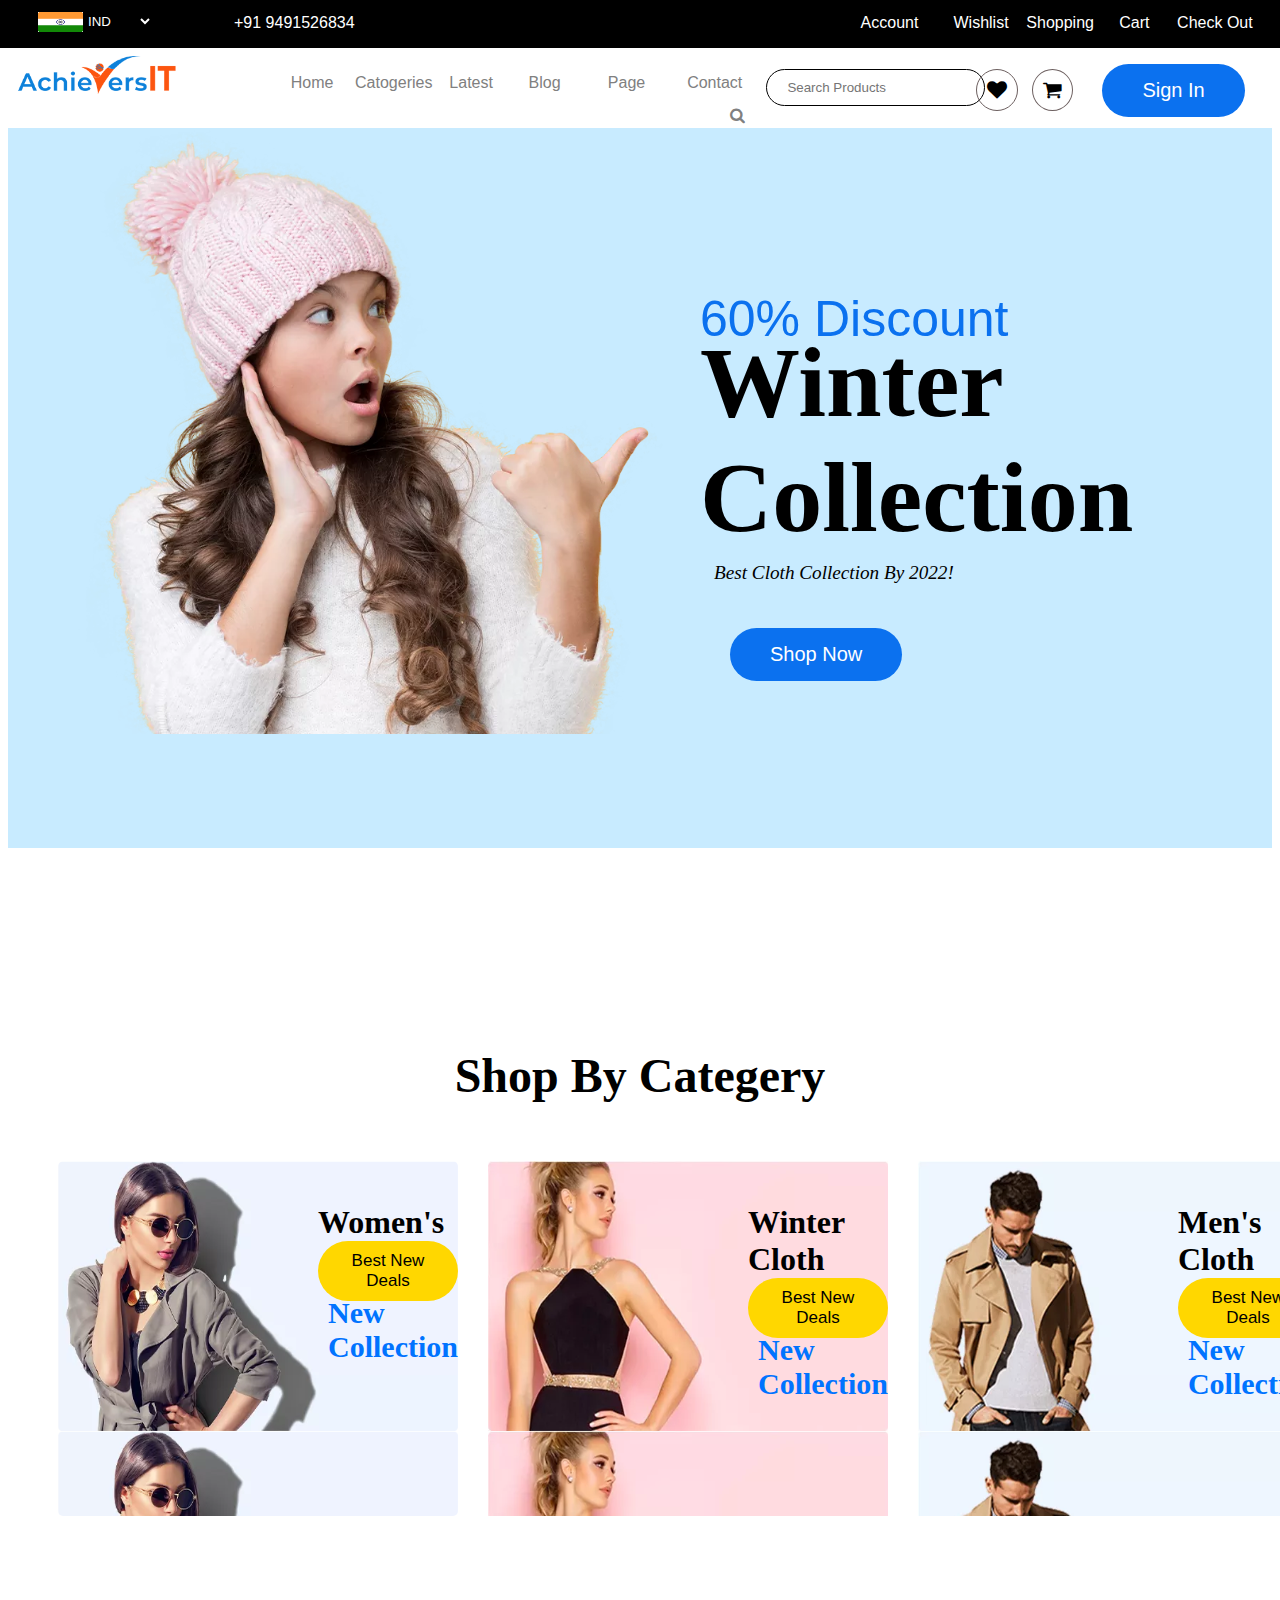
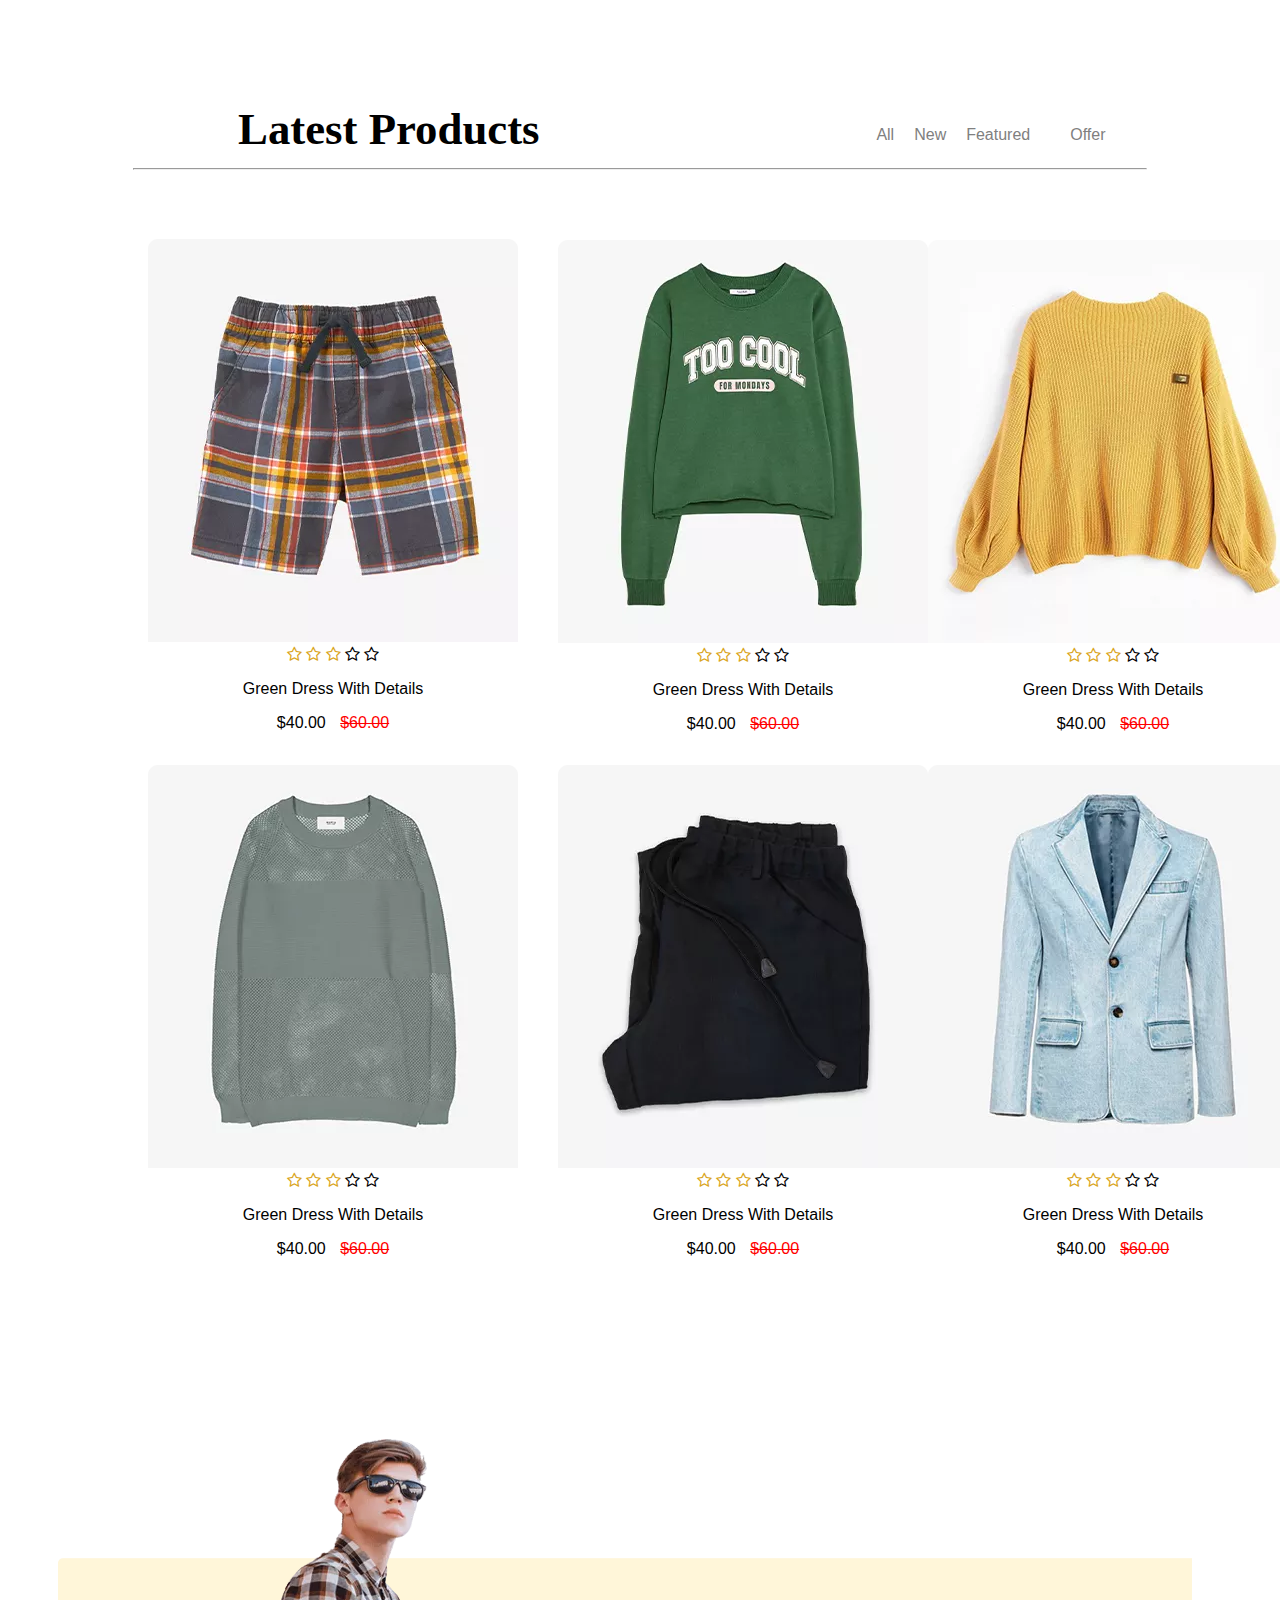
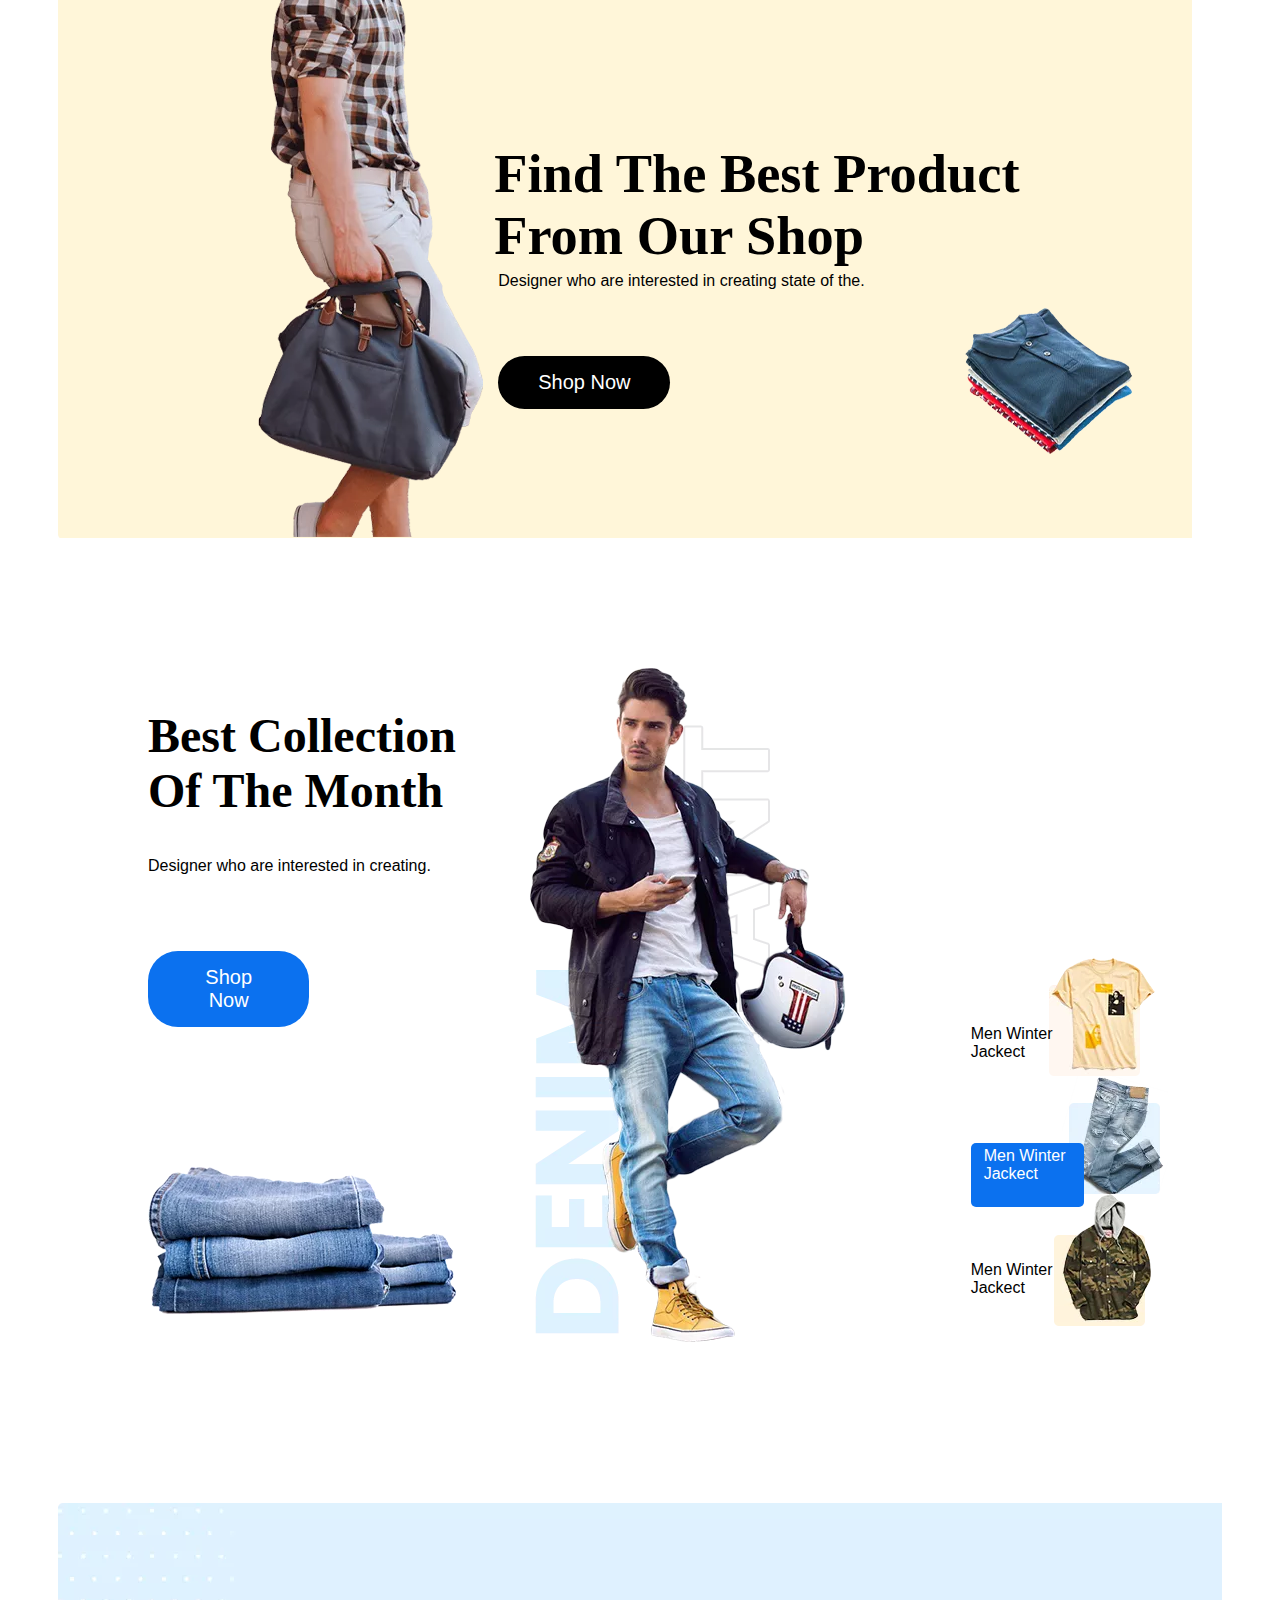
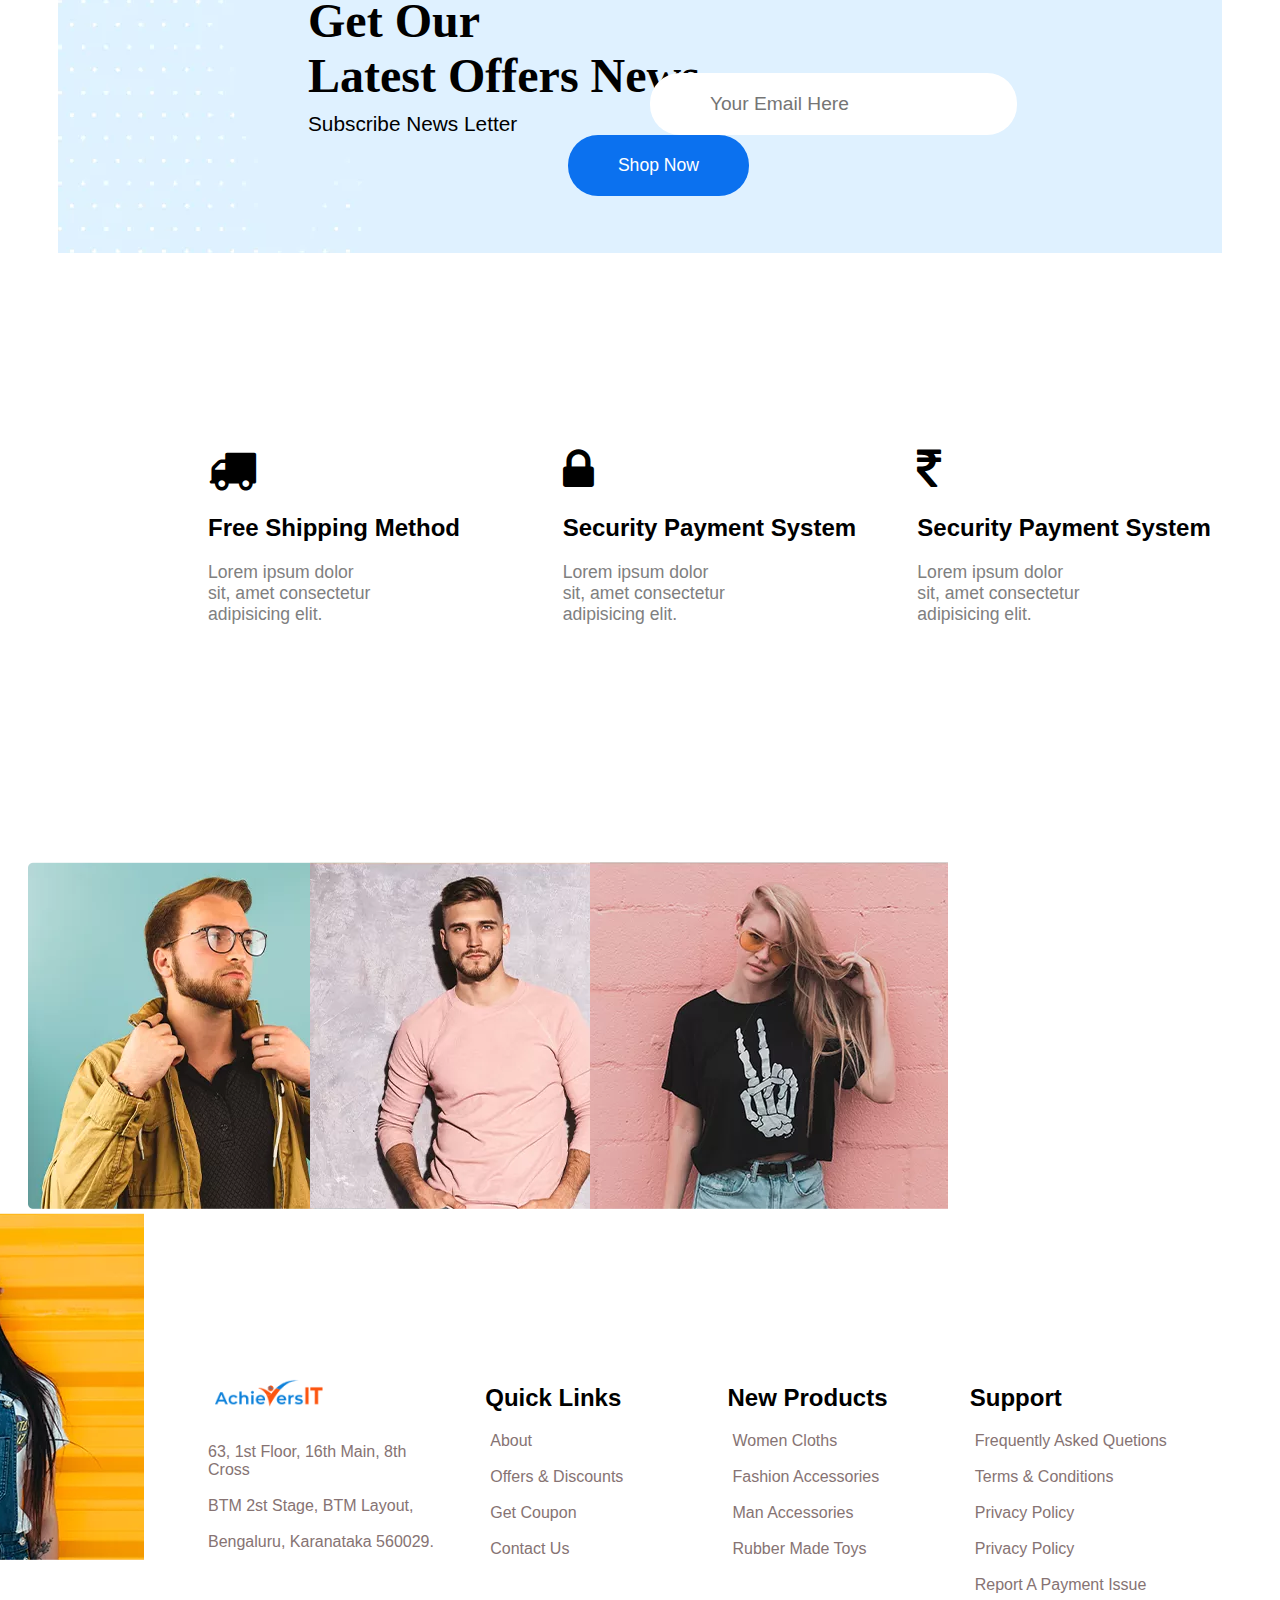
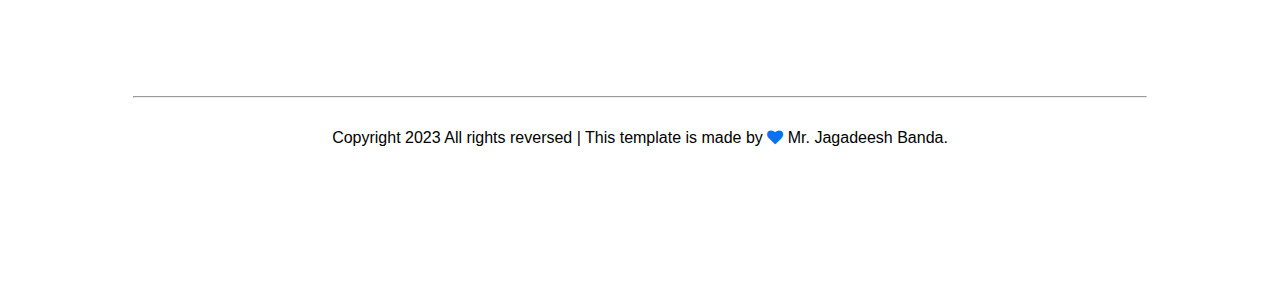
==== index.html @ ba6a8ed6 "Add files via upload" ====
<!DOCTYPE html>
<html lang="en">

<head>
    <meta charset="UTF-8">
    <meta http-equiv="X-UA-Compatible" content="IE=edge">
    <meta name="viewport" content="width=device-width, initial-scale=1.0">
    <title>Winter</title>
    <link rel="stylesheet" href="style.css">
    <link rel="stylesheet" href="https://cdnjs.cloudflare.com/ajax/libs/font-awesome/4.7.0/css/font-awesome.min.css">
</head>

<body>
 <header class="header">
        <section class="child11">
            <div>
                <img src="./assets/icon/header_icon.png" alt="India" srcset="">
            </div>
            <div>
                
                <select>
                    <option value="IND">IND</option>
                    <option value="USA">USA</option>
                    
                    <option value="England">England</option>
                    <option value="Russia">Russia</option>
                    <option value="France">France</option>
                </select>
            </div>
            <div>
                <p> +91 9491526834</p>
            </div>
        </section>
        <section class="parent12">
            <ul class="child12">
                <li> <a href="#">Account</a></li>
                <li><a href="#">Wishlist</a></li>
                <li><a href="#">Shopping</a></li>
                <li><a href="#">Cart</a></li>
                <li><a href="#">Check Out</a></li>

            </ul>
        </section>
    </header>
    <section class="parent2">
        <div class="child21">
            <img src="./assets/logo/logo.png" alt="AIT" srcset="">
        </div>
        <div class="child22">
            <li><a href="#"> Home</a></li>
            <li><a href="#"> Catogeries</a></li>
            <li><a href="#"> Latest</a></li>
            <li><a href="#"> Blog</a></li>
            <li><a href="#"> Page</a></li>
            <li><a href="#"> Contact</a></li>
        </div>
        <div class="child23">
            <input type="text" name="Search Products" placeholder="Search Products">
            <i class="fa fa-search" aria-hidden="true"></i>
        </div>
        <div class="child24">
            <span> <i class="fa fa-heart" aria-hidden="true"></i></span>
            <span><i class="fa fa-shopping-cart" aria-hidden="true"></i></span>
        </div>
        <div class="child25">
            <span><button><a href="#">Sign In</a></button></span>
        </div>
    </section>
    <!-- banner -->
    <section class="banner">
        <img src="./assets/hero/hero_man.png" alt="hero">
        <div>
            <div class="main">
                <h2>60% Discount</h2>
            </div>
            <div>
                <h1>Winter <br>Collection</h1>
            </div>
            <span>
                <p>Best Cloth Collection By 2022!</p>
            </span>
            <div><button><a href="#">Shop Now</a> </button></div>
        </div>

    </section>

    <!-- Catogeries -->
    <section class="cat">
        <h2>Shop By Categery</h2><br>
        <div class="cat-child">
            <div class="cat-text-one">
                <span>
                    <h3 class="cat-h3">Women's</h3>
                </span>
                <button class="cat-button"><a href="#">Best New Deals</a></button>
                <h4 class="cat-h4">New Collection</h4>
            </div>
            <div class="cat-text-two">
                <span>
                    <h3 class="cat-h3">Winter Cloth</h3>
                </span>
                <button class="cat-button"><a href="#">Best New Deals</a></button>
                <h4 class="cat-h4">New Collection</h4>
            </div>
            <div class="cat-text-three">
                <span>
                    <h3 class="cat-h3">Men's Cloth</h3>
                </span>
                <button class="cat-button"><a href="#">Best New Deals</a></button>
                <span>
                    <h4 class="cat-h4">New Collection</h4>
                </span>
            </div>
        </div>
    </section>

    <!-- products -->
    <section class="product">
        <div class="child-product">
            <h2>Latest Products</h2>
            <ul class="product-nav">
                <li><a href="#">All</a></li>
                <li><a href="#">New</a></li>
                <li><a href="#">Featured</a></li>
                <li><a href="#">Offer</a></li>
            </ul>
        </div>
        <hr>
        <div class="product-main">
             <div class="product-main-one">
                <figure>
                    <img src="./assets/categori/product1.png" alt="product">
                    <figcaption>
                        <span class="product-icon">
                            <i class="fa fa-star-o" aria-hidden="true"></i>
                            <i class="fa fa-star-o" aria-hidden="true"></i>
                            <i class="fa fa-star-o" aria-hidden="true"></i>
                            <i class="fa fa-star-o" aria-hidden="true"></i>
                            <i class="fa fa-star-o" aria-hidden="true"></i>
                        </span>
                        <p>Green Dress With Details</p>
                        $40.00 <span><strike>$60.00</strike></span>
                    </figcaption>
                </figure>
             </div>
             <div>
                    <img src="./assets/categori/product2.png" alt="product">
                    <figcaption>
                        <span class="product-icon">
                            <i class="fa fa-star-o" aria-hidden="true"></i>
                            <i class="fa fa-star-o" aria-hidden="true"></i>
                            <i class="fa fa-star-o" aria-hidden="true"></i>
                            <i class="fa fa-star-o" aria-hidden="true"></i>
                            <i class="fa fa-star-o" aria-hidden="true"></i>
                        </span>
                        <p>Green Dress With Details</p>
                        $40.00 <span><strike>$60.00</strike></span>
                    </figcaption>
                </figure>
            </div>
            <div>
                    <img src="./assets/categori/product3.png" alt="product">
                    <figcaption>
                        <span class="product-icon">
                            <i class="fa fa-star-o" aria-hidden="true"></i>
                            <i class="fa fa-star-o" aria-hidden="true"></i>
                            <i class="fa fa-star-o" aria-hidden="true"></i>
                            <i class="fa fa-star-o" aria-hidden="true"></i>
                            <i class="fa fa-star-o" aria-hidden="true"></i>
                        </span>
                        <p>Green Dress With Details</p>
                        $40.00 <span><strike>$60.00</strike></span>
                    </figcaption>
                </figure>
            </div>
            <div>
                    <img src="./assets/categori/product4.png" alt="product">
                    <figcaption>
                        <span class="product-icon">
                            <i class="fa fa-star-o" aria-hidden="true"></i>
                            <i class="fa fa-star-o" aria-hidden="true"></i>
                            <i class="fa fa-star-o" aria-hidden="true"></i>
                            <i class="fa fa-star-o" aria-hidden="true"></i>
                            <i class="fa fa-star-o" aria-hidden="true"></i>
                        </span>
                        <p>Green Dress With Details</p>
                        $40.00 <span><strike>$60.00</strike></span>
                    </figcaption>
                </figure>
            </div>
            <div>
                    <img src="./assets/categori/product5.png" alt="product">
                    <figcaption>
                        <span class="product-icon">
                            <i class="fa fa-star-o" aria-hidden="true"></i>
                            <i class="fa fa-star-o" aria-hidden="true"></i>
                            <i class="fa fa-star-o" aria-hidden="true"></i>
                            <i class="fa fa-star-o" aria-hidden="true"></i>
                            <i class="fa fa-star-o" aria-hidden="true"></i>
                        </span>
                        <p>Green Dress With Details</p>
                        $40.00 <span><strike>$60.00</strike></span>
                    </figcaption>
                </figure>
            </div>
            <div>
                    <img src="./assets/categori/product6.png" alt="product">
                    <figcaption>
                        <span class="product-icon">
                            <i class="fa fa-star-o" aria-hidden="true"></i>
                            <i class="fa fa-star-o" aria-hidden="true"></i>
                            <i class="fa fa-star-o" aria-hidden="true"></i>
                            <i class="fa fa-star-o" aria-hidden="true"></i>
                            <i class="fa fa-star-o" aria-hidden="true"></i>
                        </span>
                        <p>Green Dress With Details</p>
                        $40.00 <span><strike>$60.00</strike></span>
                    </figcaption>
                </figure>
             </div>
        </div>
 </section>

 <!-- //////card///////// -->
 <section class="card">
    <div>
        <img src="./assets/categori/card-man.png" alt="card-man">
    </div>
    <div>
        <h2>Find The Best Product <br> From Our Shop</h2>
        <p>Designer who are interested in creating state of the.</p>
        <button><a href="">Shop Now</a></button>
    </div>
    <div>
        <img src="./assets/categori/card-shape.png" alt="">
    </div>
 </section>

 <!-- ////// Collection ///// -->
 <section class="collect">
    <div class="collect-one">
        <h2>Best Collection <br> Of The Month</h2>
        <p>Designer who are interested in creating.</p>
        <button> <a href="#">Shop Now</a></button>
        <img src="./assets/collection/collection1.png" alt="jeans">
    </div>
    <div class="collect-two">
        <img src="./assets/collection/collection2.png" alt="denimz">
    </div>
    <div class="collect-three">
         <div>
            <p>Men Winter <br> Jackect</p>
         <span><img src="./assets/collection/collection3.png" alt="Jackect"></span>
         </div>
        <div>
           <span> <p>Men Winter <br> Jackect</p></span>
            <span><img src="./assets/collection/collection4.png" alt="Jackect"></span>
        </div>
        <div>
            <p>Men Winter <br> Jackect</p>
            <span><img src="./assets/collection/collection5.png" alt="Jackect"></span>
        </div>
    </div>
 </section>

<!-- ////////////// Offers /////////////// -->

 <section class="offer">
    <div class="offer-one">
        <h2>Get Our <br> Latest Offers News</h2>
        <p>Subscribe News Letter</p>
    </div>
    <div class="offer-two">
        <input type="text" name="Your Email Here" id="Mail" placeholder="Your Email Here">
        <button><a href="#">Shop Now</a></button>
    </div>
 </section>

 <!-- //////// security ////// -->

 <section class="security">
    <div>
        <i class="fa fa-truck" aria-hidden="true"></i>
        <h2>Free Shipping Method</h2>
        <p>Lorem ipsum dolor <br> sit, amet consectetur <br> adipisicing elit.</p>
    </div>
    <div>
        <i class="fa fa-lock" aria-hidden="true"></i>
        <h2>Security Payment System</h2>
        <p>Lorem ipsum dolor <br> sit, amet consectetur <br> adipisicing elit.</p>
    </div>
    <div>
        <i class="fa fa-inr" aria-hidden="true"></i>
        <h2>Security Payment System</h2>
        <p>Lorem ipsum dolor <br> sit, amet consectetur <br> adipisicing elit.</p>
    </div>
 </section>

 <!-- ////// Gallary ///////////// -->
 <section class="gallary">
          <img src="./assets/gallery/gallery1.jpg" alt="gallery">
          <img src="./assets/gallery/gallery2.jpg" alt="gallery">
          <img src="./assets/gallery/gallery3.jpg" alt="gallery">
          <img src="./assets/gallery/gallery4.jpg" alt="gallery">
          <img src="./assets/gallery/gallery5.jpg" alt="gallery">
 </section>

 <!-- ////// footer ///// -->
 <footer class="footer">
    <div>
        <img src="./assets/logo/logo2_footer.png" alt="AIT">
        <p>
            63, 1st Floor, 16th Main, 8th Cross <br><br>
            BTM 2st Stage, BTM Layout, <br><br>
            Bengaluru, Karanataka 560029.
        </p>
    </div>
    <div>
        <h2> Quick Links</h2>
        <ul>
            <li><a href="#"> About</a></li><br>
            <li><a href="#"> Offers & Discounts</a></li><br>
            <li><a href="#"> Get Coupon</a></li><br>
            <li><a href="#"> Contact Us</a></li><br>
        </ul>

    </div>
    <div>
        <h2>New Products</h2>
        <ul>
            <li><a href="#"> Women Cloths</a></li><br>
            <li><a href="#"> Fashion Accessories</a></li><br>
            <li><a href="#"> Man Accessories</a></li><br>
            <li><a href="#"> Rubber Made Toys</a></li><br>
        </ul>
    </div>
    <div>
        <h2> Support</h2>
        <ul>
            <li><a href="#"> Frequently Asked Quetions</a></li><br>
            <li><a href="#"> Terms & Conditions</a></li><br>
            <li><a href="#"> Privacy Policy</a></li><br>
            <li><a href="#"> Privacy Policy</a></li><br>
            <li><a href="#"> Report A Payment Issue</a> </li><br>
        </ul>
    </div>
 </footer>
 <hr class="footer-hr">

 <!-- End //////// -->

 <sectio class="end">
    <p>Copyright 2023 All rights reversed | This template is made by  <i class="fa fa-heart" aria-hidden="true"></i>  <span>
        Mr. Jagadeesh Banda.
    </span> </p>
 </sectio>
</body>

</html>








<section id="header">
    <div class="container">
        <div class="row">

        </div>
    </div>
</section>
---- style.css ----
body{
    font-family: 'Poppins', sans-serif;
}
button{
    border: none;
}

/* header */
.header{
    display: grid;
    grid-template-columns: 30% 70%;
    background-color: black;
    color: white;
    position: fixed;
    Z-index: 101;
    margin: -10px;
}
.child11{
    display: grid;
    grid-template-columns: repeat(3,1fr);
}
.child11 img{
    width: 45px;
    height: 20px;
    position: relative;
    margin-left: 40px;
    margin-top: 14px;
    
}
.child11 select{
    
    position: relative;
    margin-right: 200px;
    margin-top: 14px;
    background: #000;
    color: white;
    border-color: #000;
}
.child11 div p{
    
    position: relative;
    margin-left: -120px;
}

.child12{
    display: grid;
    grid-template-columns: repeat(5,1fr);
    list-style-type: none;
    position: relative;
    margin-left: 450px;
}
.child12 li a{
    color: white;
    text-decoration: none;
}
.child12 :nth-child(2){
    position: relative;
    margin-left: 10px;
}
.child12 :last-child{
    position: relative;
    margin-left: -15px;
}
.child12 :nth-child(4){
    position: relative;
    margin-left: 10px;
}
.parent2{
    display: grid;
    grid-template-columns: 20% 40% 15% 10% 15%;
    position: relative;
    top: 26px;
}
.child21 img{
    width: 70%;
    margin-top: 20px;
}

.child22{
    list-style-type: none;
    display: grid;
    grid-template-columns: repeat(6,1fr);
    position: relative;
    margin-left: 30px;
    
}
.child22 li a{
    text-decoration: none;
    color: grey;
}
.child22 :hover{
    color: palevioletred;
    font-size: 15px;
}
.child22 :nth-child(2){
    position: relative;
    right: 15px;
}
.parent2 .child22, .child23, .child24, .child25{
    position: relative;
    margin-top: 40px;
}
.child23 :last-child{
position: relative;
right: 36px;
    bottom: 4px;
    color: grey;
}
.child23 input{
    border-radius: 20px;
    padding: 10px 20px;
    border: 1px solid black;
    position: relative;
    bottom: 5px;
    
}
.child24 :first-child{
    position: relative;
    margin-left: 10px;
}
.child24 i{
    font-size: 20px;
    border: 1px solid rgb(108, 95, 95);
    border-radius: 50%;
    padding: 10px;
    bottom: 5px;
}
.child25 button{ 
    margin-left: 20px;
    padding: 15px 40px;
    border-radius: 30px;
    background-color: rgb(11, 113, 239);
    border-color: white;
    color: white;
    font-size: 20px;
    position: relative;
    bottom: 10px;
}
.child25 button a{
    text-decoration: none;
    color: white;
}
a.child22:hover, a.child22:active {
    color: red;
}

/* banner */
.banner{
    background-image: url(./assets/hero/h1_hero.jpg);
    width: 100%;
    height: 720px;
    margin-top: 25px;
}
.banner img{
    width: 92.5%;
    position: relative;
    margin-left: 70px;
}
.banner{
    display: grid;
    grid-template-columns: 50% 50%;
}
.banner div{
    position: relative;
    margin-left: 30px;
}
.banner div h2{
    font-family: 'Brush Script MT', sans-serif;
    font-weight: 200;
    font-size: 50px;
    color: rgb(11, 113, 239) ;
    padding-top: 30px;
    position: relative;
    top: 90px;
}
.banner h1{
    font-family: 'Geneva';
    font-size: 100px;
}
.banner p{
    font-family: 'Geneva';
    font-size: 1.2rem;
    font-style: italic;
    margin-left: 44px;
    padding-bottom: 50px;
    position: relative;
    bottom: 60px;
}
.banner button{
    padding: 15px 40px;
    border-radius: 30px;
    background-color: rgb(11, 113, 239);
    border-color: rgb(11, 113, 239);
    color: white;
    font-size: 20px;
    position: relative;
    bottom: 85px;
    right: 230px;
    
}
.banner button a{
    text-decoration: none;
    color: white;
   
}

/* catogeries */

.cat-child{
    display: grid;
    grid-template-columns: repeat(3,1fr);
    margin-left: 50px;
    margin-right: 50px;
    grid-column-gap: 30px;
}

.cat h2{
    position: relative;
    margin-top: 200px;
    font-family: 'Geneva';
    font-size: 3rem;
    text-align: center;
}
.cat-text-one{
    background-image: url(./assets/categori/cat1.jpg);
    background-size: 100% 270px; 
    border-radius: 5px;  
 }
.cat-text-two{
    background-image: url(./assets/categori/cat2.jpg);
    background-size: 100% 270px;   
 }
.cat-text-three{
    background-image: url(./assets/categori/cat3.jpg);
    background-size: 100% 270px;   
 }

 .cat-text-one .cat-h3,  button{
    position: relative;
    margin-left: 260px;
}
 .cat-text-two .cat-h3,  button{
    position: relative;
    margin-left: 260px;
}
 .cat-text-three .cat-h3,  button{
    position: relative;

    margin-left: 260px;
}

.cat-h3{
    font-family: 'Geneva';
    font-size: 2rem;
    position: flex;
    margin: 0;
    padding-top: 43px;
}
.cat-button  a{
    text-decoration: none;
    color: black;
}
.cat-button{
    padding: 10px 25px;
    border-radius: 30px;
    background-color: gold;
    border-color: gold;
    font-size: 17px;
}
.cat-h4{
    font-family: 'mistral';
    color: rgb(0, 115, 255);
    font-size: 30px;
    margin-left: 270px;
    margin-bottom: 70px;
    position: relative;
    bottom: 45px;
}
/* ///////  products ///////// */
.product{
    padding-bottom: 300px;
}
.child-product{
    display: grid;
    grid-template-columns: 60% 40%;
    padding-top: 150px;
}
.product img :hover{
    box-shadow: 5px 5px grey;
}
.child-product h2{
    font-family: 'Geneva';
    font-size: 2.8rem;
    margin-left: 230px;
    margin-bottom: -5px;
    
}
.child-product ul{
    display: grid;
    grid-template-columns: repeat(4,1fr);
    list-style-type: none;
    color: grey;
    margin-top: 60px;
    margin-right: 200px;
    margin-left: 50px;
}
.child-product ul :first-child{ 
    text-decoration: none;
    
}
.child-product ul :hover a{
    color: palevioletred;
    font-size: 15px;
}
.child-product ul :last-child{
    color: grey;
    margin-left: 20px;
}
.product hr{
    width: 80%; 
    color: grey; 
}
.product-main{
    display: grid;
    grid-template-columns: repeat(3,1fr);
    text-align: center;
    margin-top: 70px;
    margin-left: 100px;
    margin-right: 100px;
}
.product-main-one{
    position: relative;
    bottom: 17px;
}
.product-icon :first-child{
    color: goldenrod;
}
.product-icon :nth-child(2){
    color: goldenrod;
}
.product-icon :nth-child(3){
    color: goldenrod;
}
strike{
    color: red;
    margin-left: 10px;
}
/* /////// card //// */

.card{
    display: grid;
    grid-template-columns: 30% 50% 20%;
    background-image: url(./assets/categori/card.png);
    height: 580px;
    margin-left: 50px;
    margin-right: 80px;
}
.card :first-child img{
    position: relative;
    bottom: 119px;
   margin-left: 200px;
}
.card :nth-child(2) h2{
 font-family: 'Geneva';
 font-size: 3.4rem;
 position: relative;
    top: 140px;
    left: 96px;
}
.card :nth-child(2) p{
    position: relative;
    left: 100px;
    top: 100px;
}
.card :nth-child(2) button{
    position: relative;
    right: 160px;
    top: 150px;
    padding: 15px 40px;
    font-size: 20px;
    background-color: black;
    border-radius: 30px;
}
.card :nth-child(2) button a{
    text-decoration: none;
    color: white;
}
.card :last-child img{
    position: relative;
    top: 350px;
}

/* ///// collection /// */

.collect{
    display: grid;
    grid-template-columns: repeat(3,1fr);
    position: relative;
    top: 130px;
}
.collect-one{
    position: relative;
    left: 140px;
}
.collect-one h2{
    font-family: 'Geneva';
    font-size: 3rem;
}
.collect-one button{
    padding: 15px 40px;
    font-size: 20px;
    background-color: rgb(11, 113, 239);
    border-radius: 30px;
    border-color: rgb(11, 113, 239);
    position: relative;
    right: 260px;
    top: 60px;
}
a{
    text-decoration: none;
    color: white;
}
.collect-one img{
    position: relative;
    top: 200px;
}
.collect-two img{
    position: relative;
    left: 100px;
}
.collect-three :first-child{
     display: grid;
     grid-template-columns: auto auto;
}
.collect-three :nth-child(2){
     display: grid;
     grid-template-columns: auto auto;
}
.collect-three :last-child{
     display: grid;
     grid-template-columns: auto auto;
}
.collect-three{
    position: relative;
    top: 290px;
}
.collect-three p{
    position: relative;
    left: 120px;
    top: 51px;
}
.collect-three  span p{
    background-color: rgb(11, 113, 239);
    width: 55%;
    height: 56px;
    border-radius: 5px;
    color: white;
    padding: 4px 13px;
    border-color: white;
}


/* //// offer ///// */

.offer{
    background-image: url(./assets/collection/latest-offer.png);
    display: grid;
    grid-template-columns: auto auto;
    position: relative;
    top: 287px;
    height: 350px;
    margin-left: 50px;
    margin-right: 50px;
}
.offer h2{
    font-family: 'Geneva';
    font-size: 3rem;
    position: relative;
    left: 250px;
    top: 50px;
}
.offer p{
    position: relative;
    left: 250px;
    top: 20px;
    font-size: 1.3rem;
}
.offer input{
    position: relative;
    top: 170px;
    left: 200px;
    padding: 20px 60px;
    border-radius: 30px;
    font-size: 1.2rem;
    border: none;
}
.offer button{
    padding: 20px 50px;
    font-size: 1.1rem;
    border-radius: 30px;
    background-color: rgb(11, 113, 239);
    border-color: rgb(11, 113, 239);
    position: relative;
    top: 170px;
    right: 142px;
}
/* //////////// security ////////// */

.security{
    display: grid;
    grid-template-columns: repeat(3,1fr);
    position: relative;
    top: 480px;
    margin-left: 200px;
}
.security i{
    font-size: 3rem;
}
.security p{
    font-size: 1.1rem;
    color: grey;
}
/* gallry */

.gallary{
    position: relative;
   margin-top: 700px;
   margin-left: 20px;
}
.gallary :nth-child(2){
    position: relative;
    right: 80px;
}
.gallary :nth-child(3){
    position: relative;
    right: 163px;
}
.gallary :nth-child(4){
    position: relative;
    right: 242px;
}
.gallary :last-child{
    position: relative;
    left: 1130px;
    bottom: 351px;
}

/* footer */

.footer{
    display: grid;
    grid-template-columns: repeat(4,1fr);
    margin-left: 200px;
    margin-right: 95px;
    position: relative;
    bottom: 200px;
}
.footer img{
    width: 50%;
    position: relative;
    top: 15px;
}
.footer li{
    list-style-type: none;
}
.footer a{
    color: #867373;
}
.footer a:hover{
    color: palevioletred;
    font-size: 14px;
    font-style: inherit;
}
.footer h2{
    position: relative;
    left: 35px;
}
.footer :first-child p{
    color: #867373;
    margin-top: 40px;
}
.footer-hr{
    position: relative;
    bottom: 140px;
    width: 80%;
}
.end{
    text-align: center;
    position: relative;
    bottom: 125px;
}
.end i{
    color:  rgb(11, 113, 239);
}
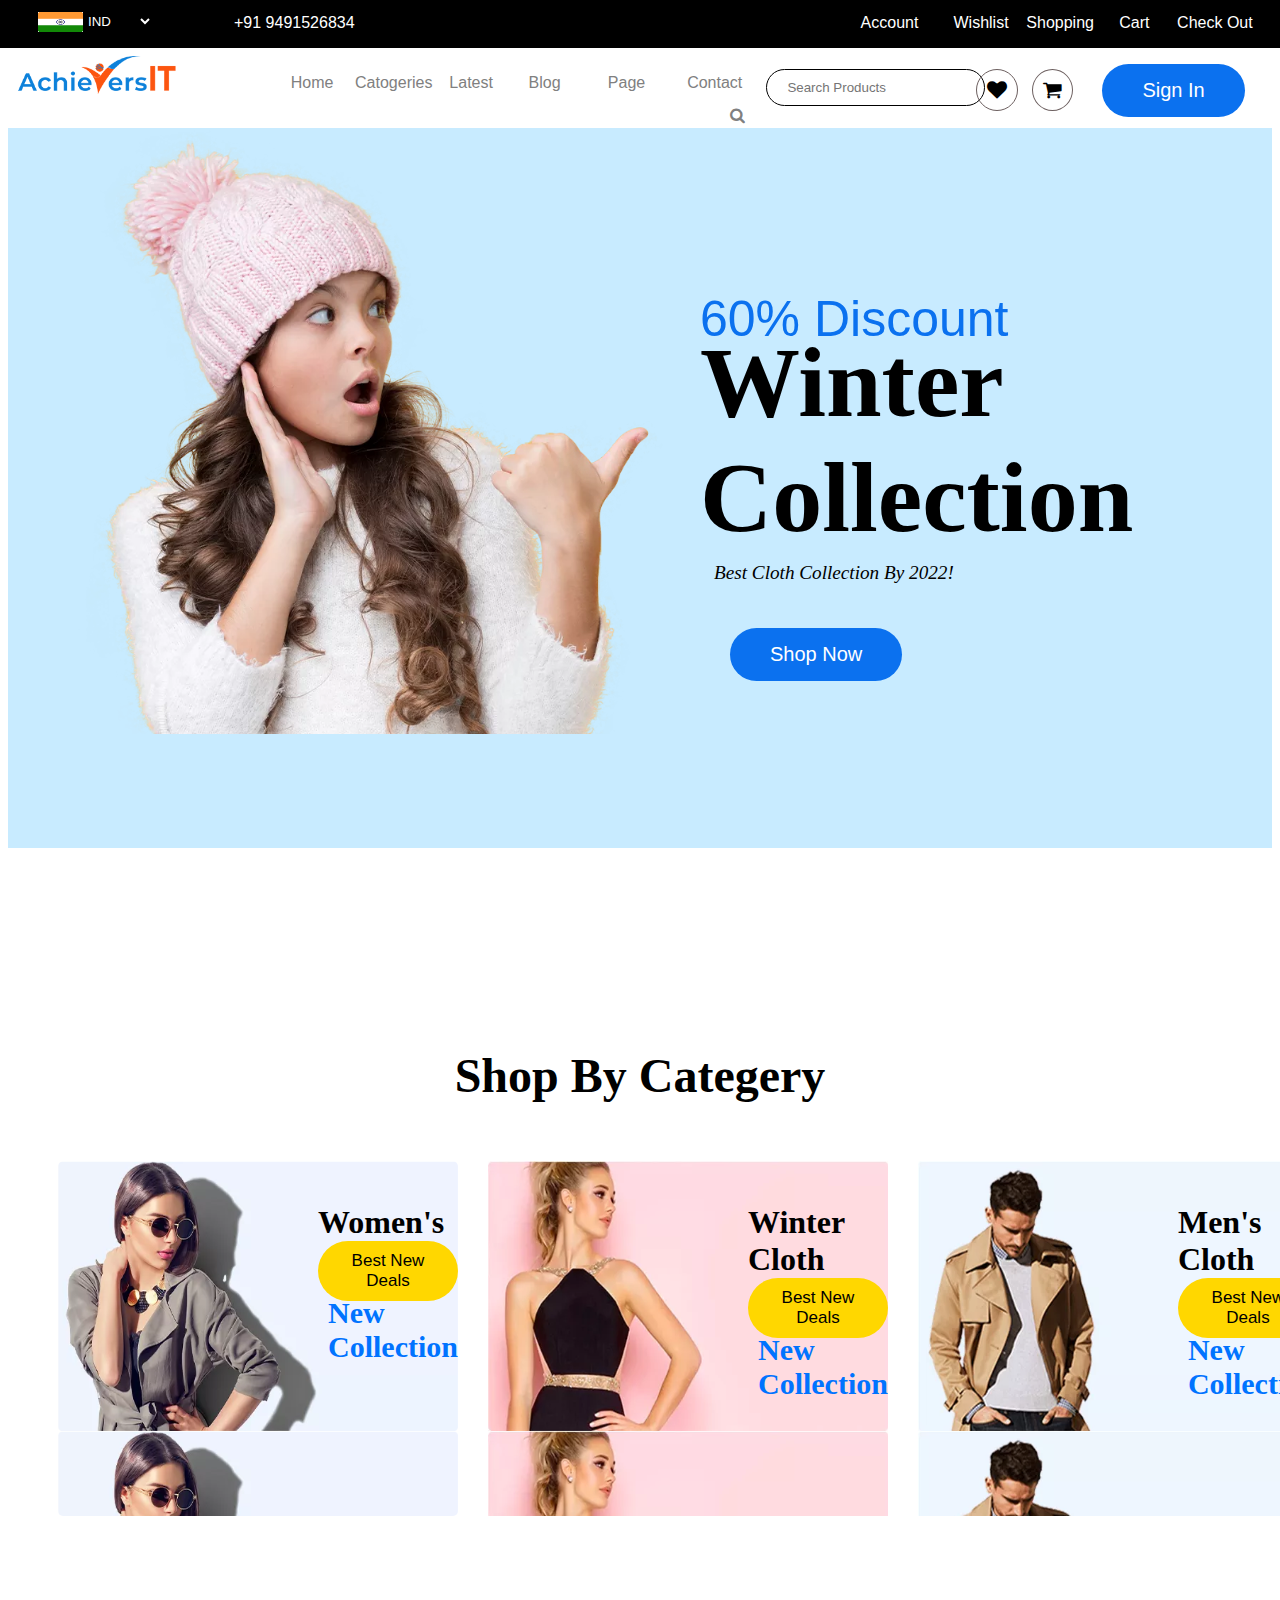
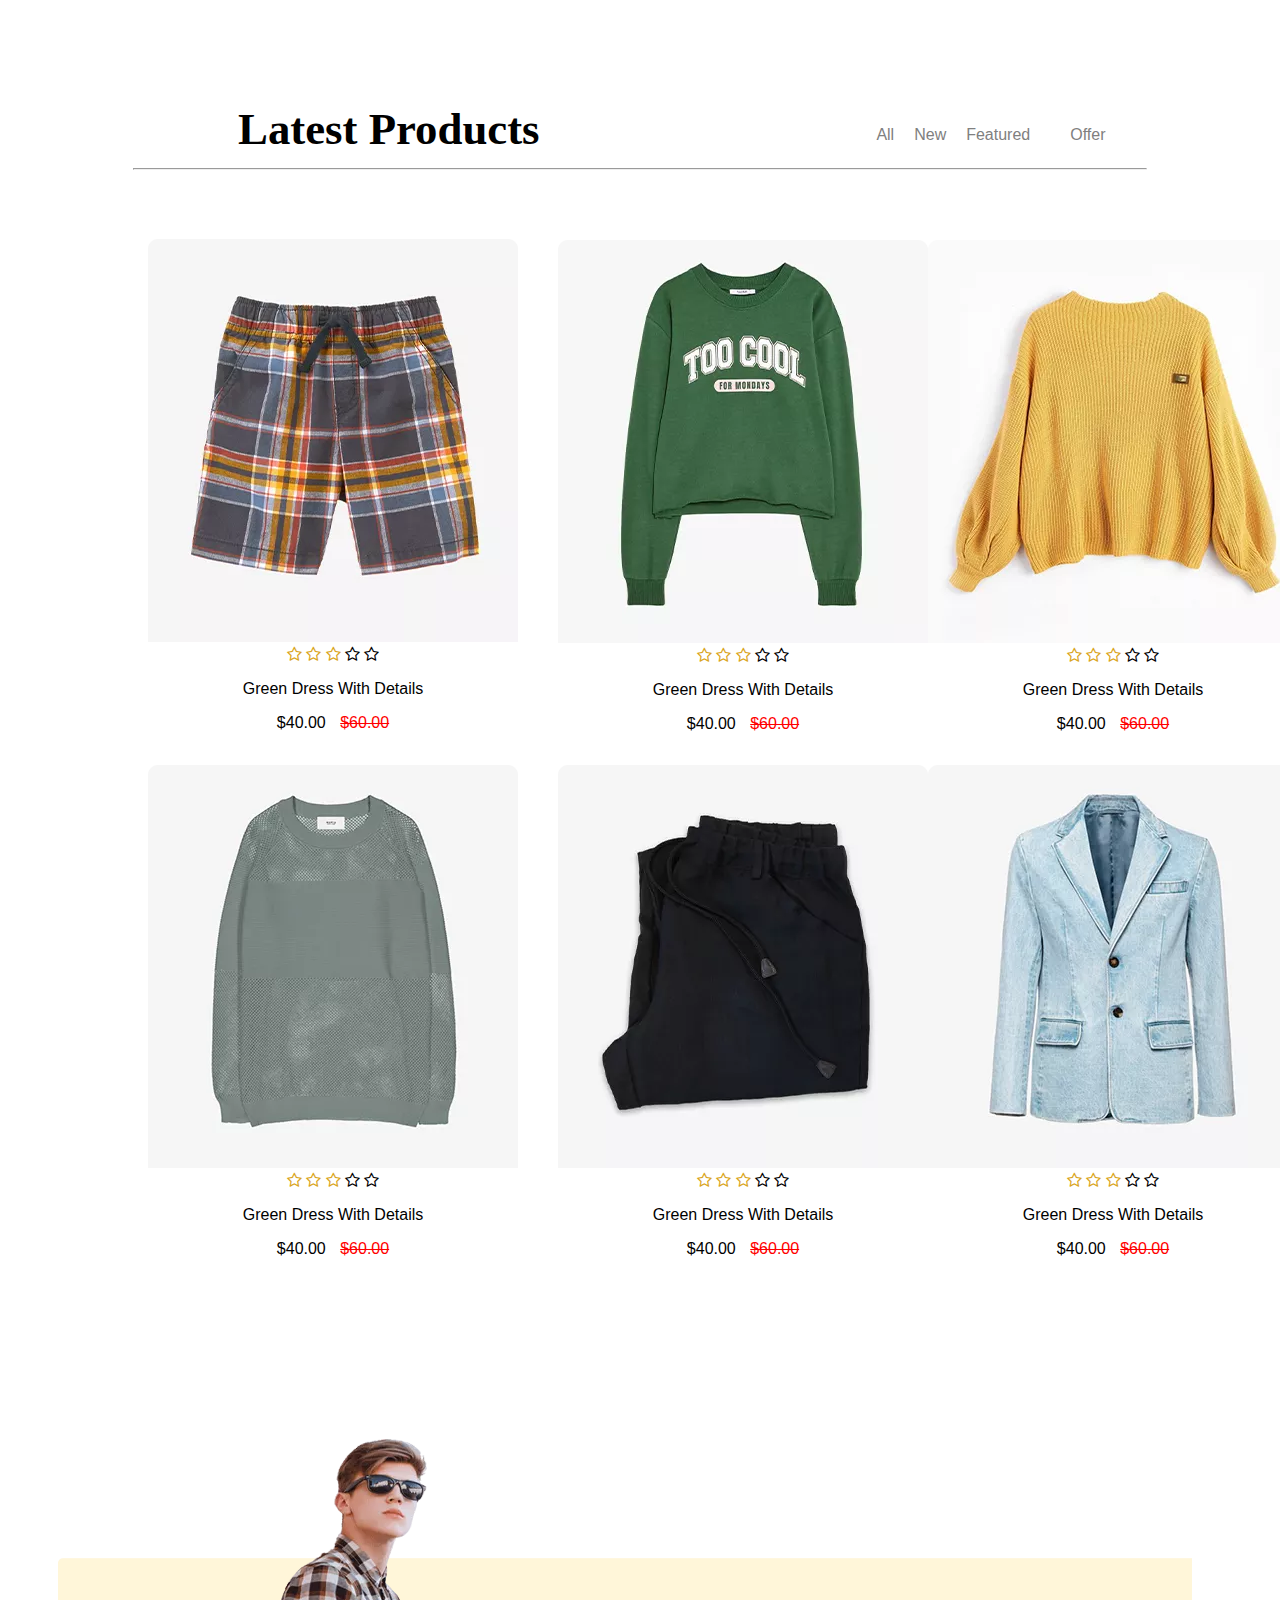
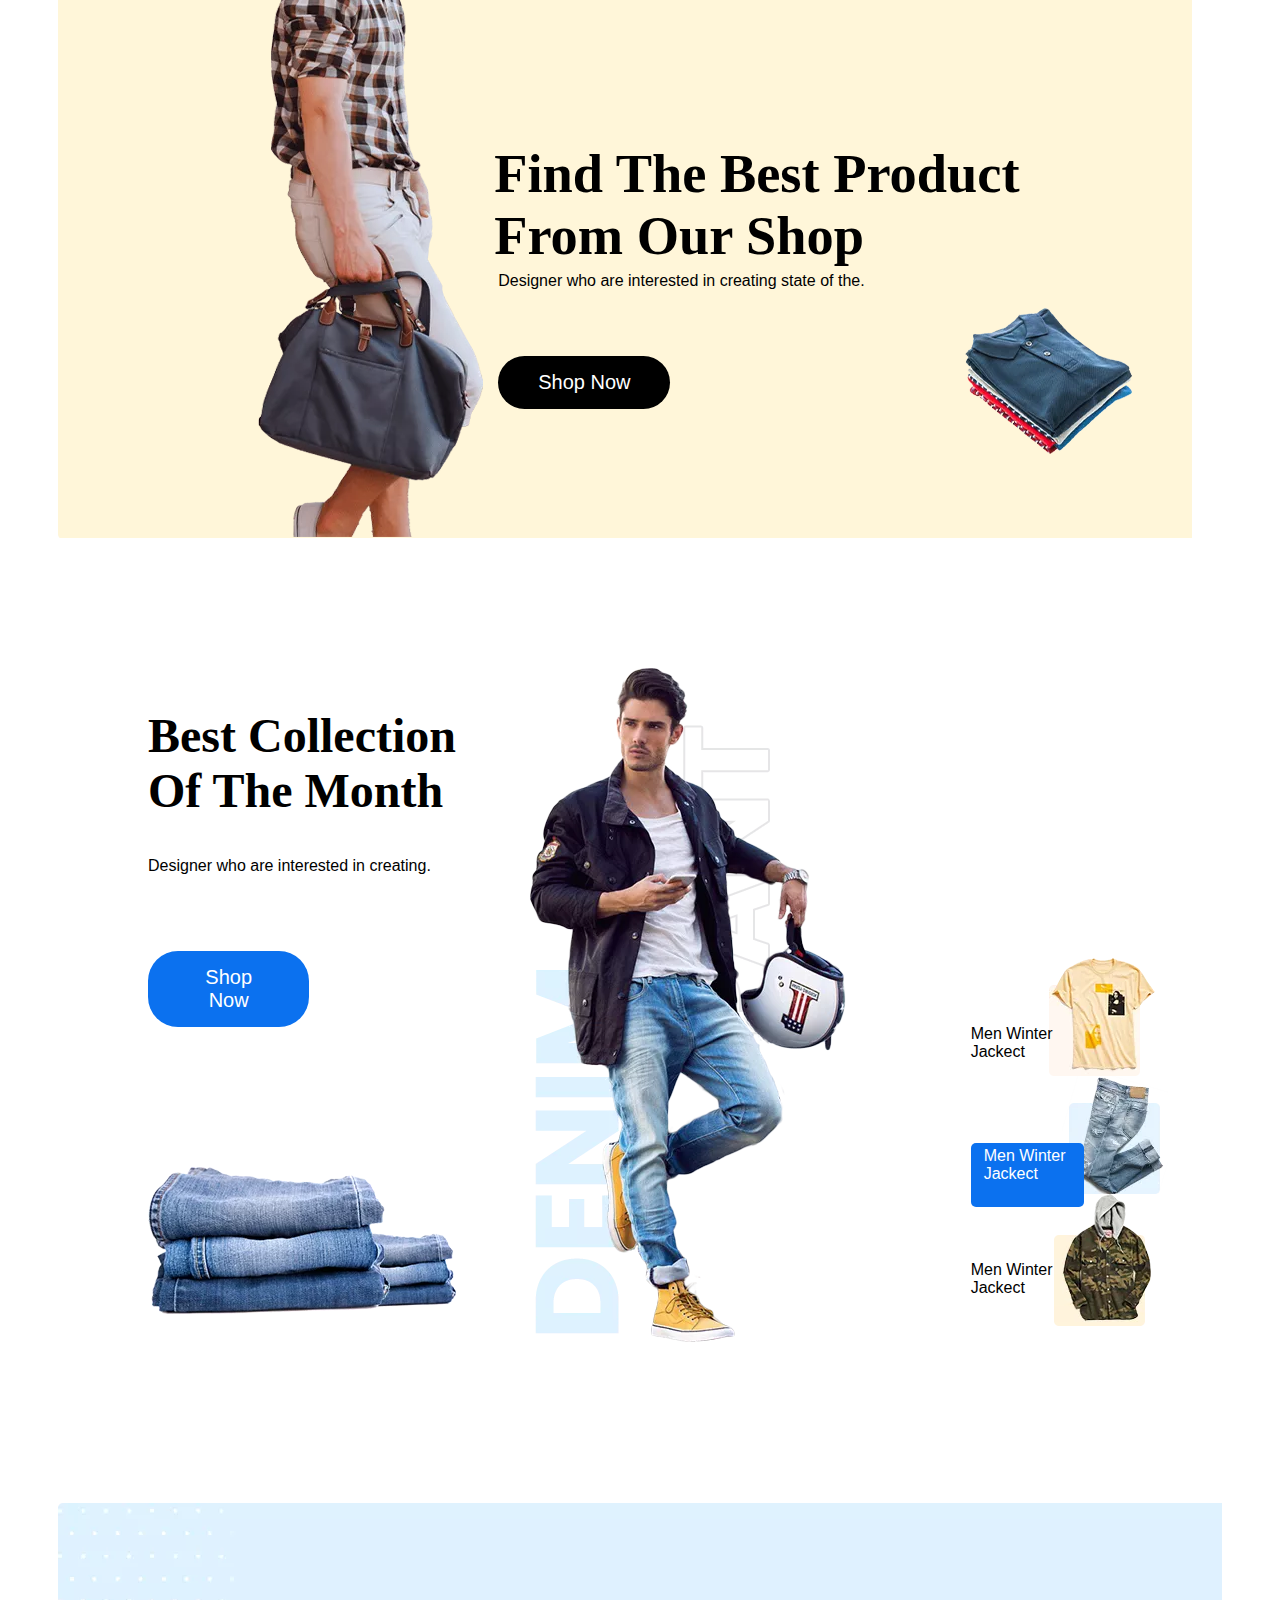
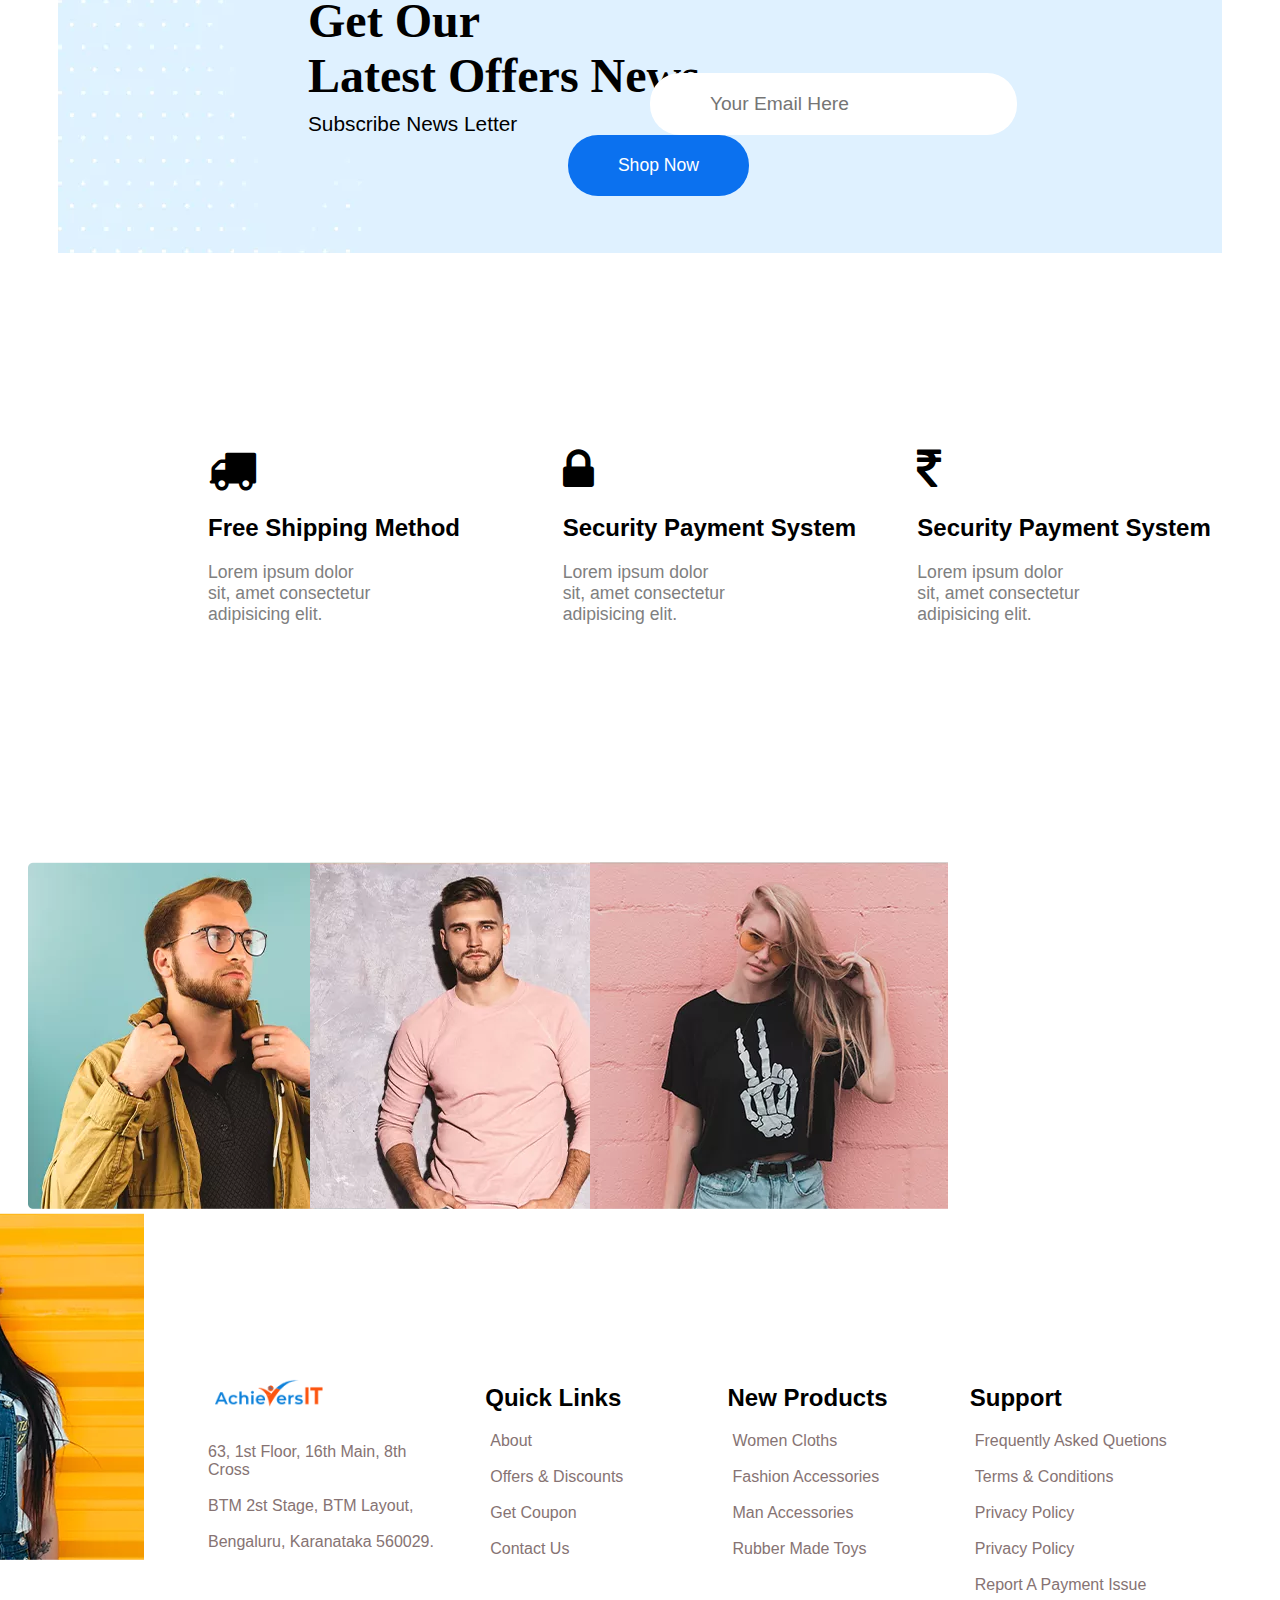
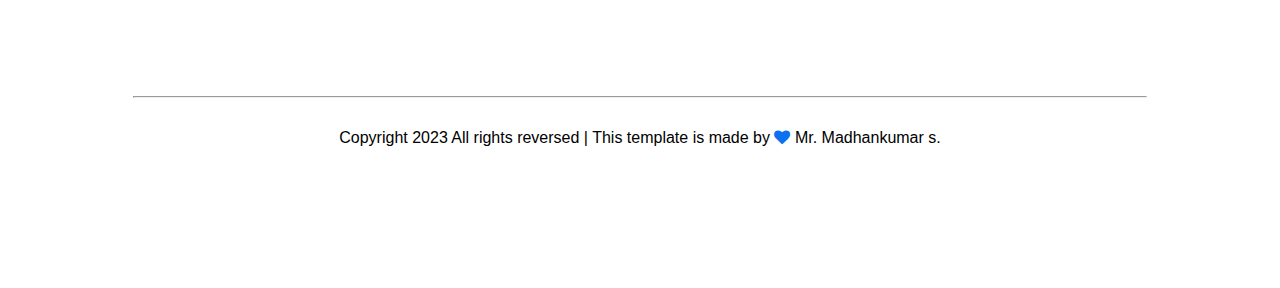
==== commit 1a400cd4: "Update index.html" ====
--- a/index.html
+++ b/index.html
@@ -351,7 +351,7 @@
 
  <sectio class="end">
     <p>Copyright 2023 All rights reversed | This template is made by  <i class="fa fa-heart" aria-hidden="true"></i>  <span>
-        Mr. Jagadeesh Banda.
+        Mr. Madhankumar s.
     </span> </p>
  </sectio>
 </body>
@@ -371,4 +371,4 @@
 
         </div>
     </div>
-</section>+</section>
